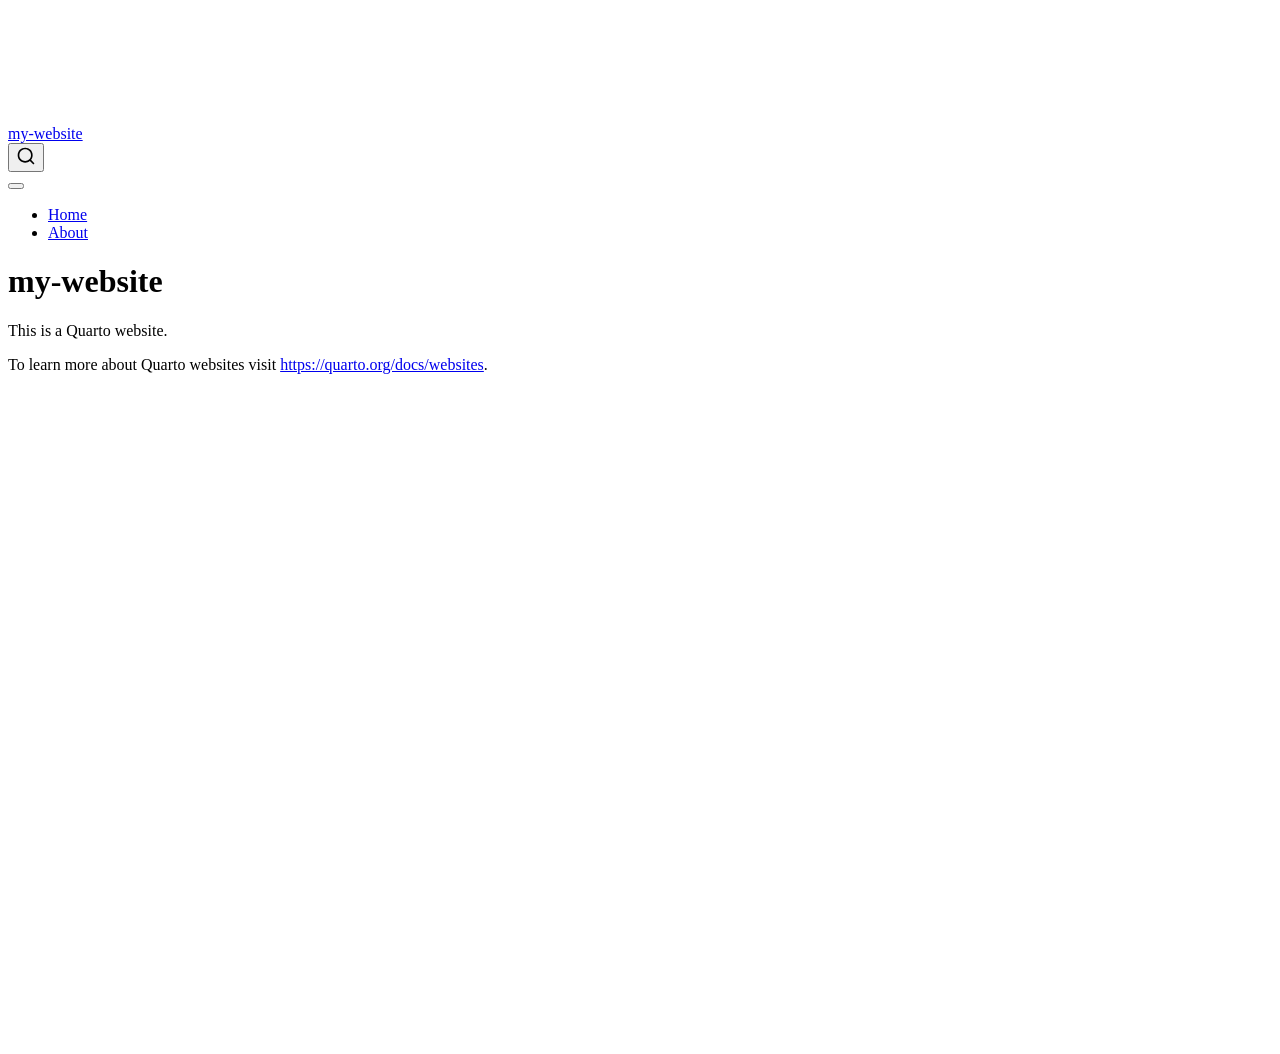
==== index.html @ 3235883e "Built site for gh-pages" ====
<!DOCTYPE html>
<html xmlns="http://www.w3.org/1999/xhtml" lang="en" xml:lang="en"><head>

<meta charset="utf-8">
<meta name="generator" content="quarto-1.9.36">

<meta name="viewport" content="width=device-width, initial-scale=1.0, user-scalable=yes">


<title>my-website</title>
<style>
/* Default styles provided by pandoc.
** See https://pandoc.org/MANUAL.html#variables-for-html for config info.
*/
code{white-space: pre-wrap;}
span.smallcaps{font-variant: small-caps;}
div.columns{display: flex; gap: min(4vw, 1.5em);}
div.column{flex: auto; overflow-x: auto;}
div.hanging-indent{margin-left: 1.5em; text-indent: -1.5em;}
ul.task-list{list-style: none;}
ul.task-list li input[type="checkbox"] {
  width: 0.8em;
  margin: 0 0.8em 0.2em -1em; /* quarto-specific, see https://github.com/quarto-dev/quarto-cli/issues/4556 */ 
  vertical-align: middle;
}
</style>


<script src="site_libs/quarto-nav/quarto-nav.js"></script>
<script src="site_libs/quarto-nav/headroom.min.js"></script>
<script src="site_libs/clipboard/clipboard.min.js"></script>
<script src="site_libs/quarto-search/autocomplete.umd.js"></script>
<script src="site_libs/quarto-search/fuse.min.js"></script>
<script src="site_libs/quarto-search/quarto-search.js"></script>
<meta name="quarto:offset" content="./">
<script src="site_libs/quarto-html/quarto.js" type="module"></script>
<script src="site_libs/quarto-html/tabsets/tabsets.js" type="module"></script>
<script src="site_libs/quarto-html/popper.min.js"></script>
<script src="site_libs/quarto-html/tippy.umd.min.js"></script>
<script src="site_libs/quarto-html/anchor.min.js"></script>
<link href="site_libs/quarto-html/tippy.css" rel="stylesheet">
<link href="site_libs/quarto-html/quarto-syntax-highlighting-845c23b38eaddc0f92fda52bfe77a8c8.css" rel="stylesheet" id="quarto-text-highlighting-styles">
<script src="site_libs/bootstrap/bootstrap.min.js"></script>
<link href="site_libs/bootstrap/bootstrap-icons.css" rel="stylesheet">
<link href="site_libs/bootstrap/bootstrap-a0f9fd0d421825b736dc1bbcbcba2219.min.css" rel="stylesheet" append-hash="true" id="quarto-bootstrap" data-mode="light">
<script id="quarto-search-options" type="application/json">{
  "location": "navbar",
  "copy-button": false,
  "collapse-after": 3,
  "panel-placement": "end",
  "type": "overlay",
  "limit": 50,
  "keyboard-shortcut": [
    "f",
    "/",
    "s"
  ],
  "show-item-context": false,
  "language": {
    "search-no-results-text": "No results",
    "search-matching-documents-text": "matching documents",
    "search-copy-link-title": "Copy link to search",
    "search-hide-matches-text": "Hide additional matches",
    "search-more-match-text": "more match in this document",
    "search-more-matches-text": "more matches in this document",
    "search-clear-button-title": "Clear",
    "search-text-placeholder": "",
    "search-detached-cancel-button-title": "Cancel",
    "search-submit-button-title": "Submit",
    "search-label": "Search"
  }
}</script>


<link rel="stylesheet" href="styles.css">
</head>

<body class="nav-fixed quarto-light">

<div id="quarto-search-results"></div>
  <header id="quarto-header" class="headroom fixed-top">
    <nav class="navbar navbar-expand-lg " data-bs-theme="dark">
      <div class="navbar-container container-fluid">
      <div class="navbar-brand-container mx-auto">
    <a class="navbar-brand" href="./index.html">
    <span class="navbar-title">my-website</span>
    </a>
  </div>
            <div id="quarto-search" class="" title="Search"></div>
          <button class="navbar-toggler" type="button" data-bs-toggle="collapse" data-bs-target="#navbarCollapse" aria-controls="navbarCollapse" role="menu" aria-expanded="false" aria-label="Toggle navigation" onclick="if (window.quartoToggleHeadroom) { window.quartoToggleHeadroom(); }">
  <span class="navbar-toggler-icon"></span>
</button>
          <div class="collapse navbar-collapse" id="navbarCollapse">
            <ul class="navbar-nav navbar-nav-scroll me-auto">
  <li class="nav-item">
    <a class="nav-link active" href="./index.html" aria-current="page"> 
<span class="menu-text">Home</span></a>
  </li>  
  <li class="nav-item">
    <a class="nav-link" href="./about.html"> 
<span class="menu-text">About</span></a>
  </li>  
</ul>
          </div> <!-- /navcollapse -->
            <div class="quarto-navbar-tools">
</div>
      </div> <!-- /container-fluid -->
    </nav>
</header>
<!-- content -->
<div id="quarto-content" class="quarto-container page-columns page-rows-contents page-layout-article page-navbar">
<!-- sidebar -->
<!-- margin-sidebar -->
    <div id="quarto-margin-sidebar" class="sidebar margin-sidebar zindex-bottom">
        
    </div>
<!-- main -->
<main class="content" id="quarto-document-content">

<header id="title-block-header" class="quarto-title-block default">
<div class="quarto-title">
<h1 class="title">my-website</h1>
</div>



<div class="quarto-title-meta">

    
  
    
  </div>
  


</header>


<p>This is a Quarto website.</p>
<p>To learn more about Quarto websites visit <a href="https://quarto.org/docs/websites" class="uri">https://quarto.org/docs/websites</a>.</p>



</main> <!-- /main -->
<script id="quarto-html-after-body" type="application/javascript">
  window.document.addEventListener("DOMContentLoaded", function (event) {
    const icon = "";
    const anchorJS = new window.AnchorJS();
    anchorJS.options = {
      placement: 'right',
      icon: icon
    };
    anchorJS.add('.anchored');
    const isCodeAnnotation = (el) => {
      for (const clz of el.classList) {
        if (clz.startsWith('code-annotation-')) {                     
          return true;
        }
      }
      return false;
    }
    const onCopySuccess = function(e) {
      // button target
      const button = e.trigger;
      // don't keep focus
      button.blur();
      // flash "checked"
      button.classList.add('code-copy-button-checked');
      var currentTitle = button.getAttribute("title");
      button.setAttribute("title", "Copied!");
      let tooltip;
      if (window.bootstrap) {
        button.setAttribute("data-bs-toggle", "tooltip");
        button.setAttribute("data-bs-placement", "left");
        button.setAttribute("data-bs-title", "Copied!");
        tooltip = new bootstrap.Tooltip(button, 
          { trigger: "manual", 
            customClass: "code-copy-button-tooltip",
            offset: [0, -8]});
        tooltip.show();    
      }
      setTimeout(function() {
        if (tooltip) {
          tooltip.hide();
          button.removeAttribute("data-bs-title");
          button.removeAttribute("data-bs-toggle");
          button.removeAttribute("data-bs-placement");
        }
        button.setAttribute("title", currentTitle);
        button.classList.remove('code-copy-button-checked');
      }, 1000);
      // clear code selection
      e.clearSelection();
    }
    const getTextToCopy = function(trigger) {
      const outerScaffold = trigger.parentElement.cloneNode(true);
      const codeEl = outerScaffold.querySelector('code');
      for (const childEl of codeEl.children) {
        if (isCodeAnnotation(childEl)) {
          childEl.remove();
        }
      }
      return codeEl.innerText;
    }
    const clipboard = new window.ClipboardJS('.code-copy-button:not([data-in-quarto-modal])', {
      text: getTextToCopy
    });
    clipboard.on('success', onCopySuccess);
    if (window.document.getElementById('quarto-embedded-source-code-modal')) {
      const clipboardModal = new window.ClipboardJS('.code-copy-button[data-in-quarto-modal]', {
        text: getTextToCopy,
        container: window.document.getElementById('quarto-embedded-source-code-modal')
      });
      clipboardModal.on('success', onCopySuccess);
    }
      var localhostRegex = new RegExp(/^(?:http|https):\/\/localhost\:?[0-9]*\//);
      var mailtoRegex = new RegExp(/^mailto:/);
        var filterRegex = new RegExp('/' + window.location.host + '/');
      var isInternal = (href) => {
          return filterRegex.test(href) || localhostRegex.test(href) || mailtoRegex.test(href);
      }
      // Inspect non-navigation links and adorn them if external
     var links = window.document.querySelectorAll('a[href]:not(.nav-link):not(.navbar-brand):not(.toc-action):not(.sidebar-link):not(.sidebar-item-toggle):not(.pagination-link):not(.no-external):not([aria-hidden]):not(.dropdown-item):not(.quarto-navigation-tool):not(.about-link)');
      for (var i=0; i<links.length; i++) {
        const link = links[i];
        if (!isInternal(link.href)) {
          // undo the damage that might have been done by quarto-nav.js in the case of
          // links that we want to consider external
          if (link.dataset.originalHref !== undefined) {
            link.href = link.dataset.originalHref;
          }
        }
      }
    function tippyHover(el, contentFn, onTriggerFn, onUntriggerFn) {
      const config = {
        allowHTML: true,
        maxWidth: 500,
        delay: 100,
        arrow: false,
        appendTo: function(el) {
            return el.parentElement;
        },
        interactive: true,
        interactiveBorder: 10,
        theme: 'quarto',
        placement: 'bottom-start',
      };
      if (contentFn) {
        config.content = contentFn;
      }
      if (onTriggerFn) {
        config.onTrigger = onTriggerFn;
      }
      if (onUntriggerFn) {
        config.onUntrigger = onUntriggerFn;
      }
      window.tippy(el, config); 
    }
    const noterefs = window.document.querySelectorAll('a[role="doc-noteref"]');
    for (var i=0; i<noterefs.length; i++) {
      const ref = noterefs[i];
      tippyHover(ref, function() {
        // use id or data attribute instead here
        let href = ref.getAttribute('data-footnote-href') || ref.getAttribute('href');
        try { href = new URL(href).hash; } catch {}
        const id = href.replace(/^#\/?/, "");
        const note = window.document.getElementById(id);
        if (note) {
          return note.innerHTML;
        } else {
          return "";
        }
      });
    }
    const xrefs = window.document.querySelectorAll('a.quarto-xref');
    const processXRef = (id, note) => {
      // Strip column container classes
      const stripColumnClz = (el) => {
        el.classList.remove("page-full", "page-columns");
        if (el.children) {
          for (const child of el.children) {
            stripColumnClz(child);
          }
        }
      }
      stripColumnClz(note)
      if (id === null || id.startsWith('sec-')) {
        // Special case sections, only their first couple elements
        const container = document.createElement("div");
        if (note.children && note.children.length > 2) {
          container.appendChild(note.children[0].cloneNode(true));
          for (let i = 1; i < note.children.length; i++) {
            const child = note.children[i];
            if (child.tagName === "P" && child.innerText === "") {
              continue;
            } else {
              container.appendChild(child.cloneNode(true));
              break;
            }
          }
          if (window.Quarto?.typesetMath) {
            window.Quarto.typesetMath(container);
          }
          return container.innerHTML
        } else {
          if (window.Quarto?.typesetMath) {
            window.Quarto.typesetMath(note);
          }
          return note.innerHTML;
        }
      } else {
        // Remove any anchor links if they are present
        const anchorLink = note.querySelector('a.anchorjs-link');
        if (anchorLink) {
          anchorLink.remove();
        }
        if (window.Quarto?.typesetMath) {
          window.Quarto.typesetMath(note);
        }
        if (note.classList.contains("callout")) {
          return note.outerHTML;
        } else {
          return note.innerHTML;
        }
      }
    }
    for (var i=0; i<xrefs.length; i++) {
      const xref = xrefs[i];
      tippyHover(xref, undefined, function(instance) {
        instance.disable();
        let url = xref.getAttribute('href');
        let hash = undefined; 
        if (url.startsWith('#')) {
          hash = url;
        } else {
          try { hash = new URL(url).hash; } catch {}
        }
        if (hash) {
          const id = hash.replace(/^#\/?/, "");
          const note = window.document.getElementById(id);
          if (note !== null) {
            try {
              const html = processXRef(id, note.cloneNode(true));
              instance.setContent(html);
            } finally {
              instance.enable();
              instance.show();
            }
          } else {
            // See if we can fetch this
            fetch(url.split('#')[0])
            .then(res => res.text())
            .then(html => {
              const parser = new DOMParser();
              const htmlDoc = parser.parseFromString(html, "text/html");
              const note = htmlDoc.getElementById(id);
              if (note !== null) {
                const html = processXRef(id, note);
                instance.setContent(html);
              } 
            }).finally(() => {
              instance.enable();
              instance.show();
            });
          }
        } else {
          // See if we can fetch a full url (with no hash to target)
          // This is a special case and we should probably do some content thinning / targeting
          fetch(url)
          .then(res => res.text())
          .then(html => {
            const parser = new DOMParser();
            const htmlDoc = parser.parseFromString(html, "text/html");
            const note = htmlDoc.querySelector('main.content');
            if (note !== null) {
              // This should only happen for chapter cross references
              // (since there is no id in the URL)
              // remove the first header
              if (note.children.length > 0 && note.children[0].tagName === "HEADER") {
                note.children[0].remove();
              }
              const html = processXRef(null, note);
              instance.setContent(html);
            } 
          }).finally(() => {
            instance.enable();
            instance.show();
          });
        }
      }, function(instance) {
      });
    }
        let selectedAnnoteEl;
        const selectorForAnnotation = ( cell, annotation) => {
          let cellAttr = 'data-code-cell="' + cell + '"';
          let lineAttr = 'data-code-annotation="' +  annotation + '"';
          const selector = 'span[' + cellAttr + '][' + lineAttr + ']';
          return selector;
        }
        const selectCodeLines = (annoteEl) => {
          const doc = window.document;
          const targetCell = annoteEl.getAttribute("data-target-cell");
          const targetAnnotation = annoteEl.getAttribute("data-target-annotation");
          const annoteSpan = window.document.querySelector(selectorForAnnotation(targetCell, targetAnnotation));
          const lines = annoteSpan.getAttribute("data-code-lines").split(",");
          const lineIds = lines.map((line) => {
            return targetCell + "-" + line;
          })
          let top = null;
          let height = null;
          let parent = null;
          if (lineIds.length > 0) {
              //compute the position of the single el (top and bottom and make a div)
              const el = window.document.getElementById(lineIds[0]);
              top = el.offsetTop;
              height = el.offsetHeight;
              parent = el.parentElement.parentElement;
            if (lineIds.length > 1) {
              const lastEl = window.document.getElementById(lineIds[lineIds.length - 1]);
              const bottom = lastEl.offsetTop + lastEl.offsetHeight;
              height = bottom - top;
            }
            if (top !== null && height !== null && parent !== null) {
              // cook up a div (if necessary) and position it 
              let div = window.document.getElementById("code-annotation-line-highlight");
              if (div === null) {
                div = window.document.createElement("div");
                div.setAttribute("id", "code-annotation-line-highlight");
                div.style.position = 'absolute';
                parent.appendChild(div);
              }
              div.style.top = top - 2 + "px";
              div.style.height = height + 4 + "px";
              div.style.left = 0;
              let gutterDiv = window.document.getElementById("code-annotation-line-highlight-gutter");
              if (gutterDiv === null) {
                gutterDiv = window.document.createElement("div");
                gutterDiv.setAttribute("id", "code-annotation-line-highlight-gutter");
                gutterDiv.style.position = 'absolute';
                const codeCell = window.document.getElementById(targetCell);
                const gutter = codeCell.querySelector('.code-annotation-gutter');
                gutter.appendChild(gutterDiv);
              }
              gutterDiv.style.top = top - 2 + "px";
              gutterDiv.style.height = height + 4 + "px";
            }
            selectedAnnoteEl = annoteEl;
          }
        };
        const unselectCodeLines = () => {
          const elementsIds = ["code-annotation-line-highlight", "code-annotation-line-highlight-gutter"];
          elementsIds.forEach((elId) => {
            const div = window.document.getElementById(elId);
            if (div) {
              div.remove();
            }
          });
          selectedAnnoteEl = undefined;
        };
          // Handle positioning of the toggle
      window.addEventListener(
        "resize",
        throttle(() => {
          elRect = undefined;
          if (selectedAnnoteEl) {
            selectCodeLines(selectedAnnoteEl);
          }
        }, 10)
      );
      function throttle(fn, ms) {
      let throttle = false;
      let timer;
        return (...args) => {
          if(!throttle) { // first call gets through
              fn.apply(this, args);
              throttle = true;
          } else { // all the others get throttled
              if(timer) clearTimeout(timer); // cancel #2
              timer = setTimeout(() => {
                fn.apply(this, args);
                timer = throttle = false;
              }, ms);
          }
        };
      }
        // Attach click handler to the DT
        const annoteDls = window.document.querySelectorAll('dt[data-target-cell]');
        for (const annoteDlNode of annoteDls) {
          annoteDlNode.addEventListener('click', (event) => {
            const clickedEl = event.target;
            if (clickedEl !== selectedAnnoteEl) {
              unselectCodeLines();
              const activeEl = window.document.querySelector('dt[data-target-cell].code-annotation-active');
              if (activeEl) {
                activeEl.classList.remove('code-annotation-active');
              }
              selectCodeLines(clickedEl);
              clickedEl.classList.add('code-annotation-active');
            } else {
              // Unselect the line
              unselectCodeLines();
              clickedEl.classList.remove('code-annotation-active');
            }
          });
        }
    const findCites = (el) => {
      const parentEl = el.parentElement;
      if (parentEl) {
        const cites = parentEl.dataset.cites;
        if (cites) {
          return {
            el,
            cites: cites.split(' ')
          };
        } else {
          return findCites(el.parentElement)
        }
      } else {
        return undefined;
      }
    };
    var bibliorefs = window.document.querySelectorAll('a[role="doc-biblioref"]');
    for (var i=0; i<bibliorefs.length; i++) {
      const ref = bibliorefs[i];
      const citeInfo = findCites(ref);
      if (citeInfo) {
        tippyHover(citeInfo.el, function() {
          var popup = window.document.createElement('div');
          citeInfo.cites.forEach(function(cite) {
            var citeDiv = window.document.createElement('div');
            citeDiv.classList.add('hanging-indent');
            citeDiv.classList.add('csl-entry');
            var biblioDiv = window.document.getElementById('ref-' + cite);
            if (biblioDiv) {
              citeDiv.innerHTML = biblioDiv.innerHTML;
            }
            popup.appendChild(citeDiv);
          });
          return popup.innerHTML;
        });
      }
    }
  });
  </script>
</div> <!-- /content -->




</body></html>
---- site_libs/quarto-html/tippy.css ----
.tippy-box[data-animation=fade][data-state=hidden]{opacity:0}[data-tippy-root]{max-width:calc(100vw - 10px)}.tippy-box{position:relative;background-color:#333;color:#fff;border-radius:4px;font-size:14px;line-height:1.4;white-space:normal;outline:0;transition-property:transform,visibility,opacity}.tippy-box[data-placement^=top]>.tippy-arrow{bottom:0}.tippy-box[data-placement^=top]>.tippy-arrow:before{bottom:-7px;left:0;border-width:8px 8px 0;border-top-color:initial;transform-origin:center top}.tippy-box[data-placement^=bottom]>.tippy-arrow{top:0}.tippy-box[data-placement^=bottom]>.tippy-arrow:before{top:-7px;left:0;border-width:0 8px 8px;border-bottom-color:initial;transform-origin:center bottom}.tippy-box[data-placement^=left]>.tippy-arrow{right:0}.tippy-box[data-placement^=left]>.tippy-arrow:before{border-width:8px 0 8px 8px;border-left-color:initial;right:-7px;transform-origin:center left}.tippy-box[data-placement^=right]>.tippy-arrow{left:0}.tippy-box[data-placement^=right]>.tippy-arrow:before{left:-7px;border-width:8px 8px 8px 0;border-right-color:initial;transform-origin:center right}.tippy-box[data-inertia][data-state=visible]{transition-timing-function:cubic-bezier(.54,1.5,.38,1.11)}.tippy-arrow{width:16px;height:16px;color:#333}.tippy-arrow:before{content:"";position:absolute;border-color:transparent;border-style:solid}.tippy-content{position:relative;padding:5px 9px;z-index:1}
---- site_libs/quarto-html/quarto-syntax-highlighting-845c23b38eaddc0f92fda52bfe77a8c8.css ----
/* quarto syntax highlight colors */
:root {
  --quarto-hl-ot-color: #003B4F;
  --quarto-hl-at-color: #657422;
  --quarto-hl-ss-color: #20794D;
  --quarto-hl-an-color: #5E5E5E;
  --quarto-hl-fu-color: #4758AB;
  --quarto-hl-st-color: #20794D;
  --quarto-hl-cf-color: #003B4F;
  --quarto-hl-op-color: #5E5E5E;
  --quarto-hl-er-color: #AD0000;
  --quarto-hl-bn-color: #AD0000;
  --quarto-hl-al-color: #AD0000;
  --quarto-hl-va-color: #111111;
  --quarto-hl-bu-color: inherit;
  --quarto-hl-ex-color: inherit;
  --quarto-hl-pp-color: #AD0000;
  --quarto-hl-in-color: #5E5E5E;
  --quarto-hl-vs-color: #20794D;
  --quarto-hl-wa-color: #5E5E5E;
  --quarto-hl-do-color: #5E5E5E;
  --quarto-hl-im-color: #00769E;
  --quarto-hl-ch-color: #20794D;
  --quarto-hl-dt-color: #AD0000;
  --quarto-hl-fl-color: #AD0000;
  --quarto-hl-co-color: #5E5E5E;
  --quarto-hl-cv-color: #5E5E5E;
  --quarto-hl-cn-color: #8f5902;
  --quarto-hl-sc-color: #5E5E5E;
  --quarto-hl-dv-color: #AD0000;
  --quarto-hl-kw-color: #003B4F;
}

/* other quarto variables */
:root {
  --quarto-font-monospace: SFMono-Regular, Menlo, Monaco, Consolas, "Liberation Mono", "Courier New", monospace;
}

/* syntax highlight based on Pandoc's rules */
pre > code.sourceCode > span {
  color: #003B4F;
}

code.sourceCode > span {
  color: #003B4F;
}

div.sourceCode,
div.sourceCode pre.sourceCode {
  color: #003B4F;
}

/* Normal */
code span {
  color: #003B4F;
}

/* Alert */
code span.al {
  color: #AD0000;
  font-style: inherit;
}

/* Annotation */
code span.an {
  color: #5E5E5E;
  font-style: inherit;
}

/* Attribute */
code span.at {
  color: #657422;
  font-style: inherit;
}

/* BaseN */
code span.bn {
  color: #AD0000;
  font-style: inherit;
}

/* BuiltIn */
code span.bu {
  font-style: inherit;
}

/* ControlFlow */
code span.cf {
  color: #003B4F;
  font-weight: bold;
  font-style: inherit;
}

/* Char */
code span.ch {
  color: #20794D;
  font-style: inherit;
}

/* Constant */
code span.cn {
  color: #8f5902;
  font-style: inherit;
}

/* Comment */
code span.co {
  color: #5E5E5E;
  font-style: inherit;
}

/* CommentVar */
code span.cv {
  color: #5E5E5E;
  font-style: italic;
}

/* Documentation */
code span.do {
  color: #5E5E5E;
  font-style: italic;
}

/* DataType */
code span.dt {
  color: #AD0000;
  font-style: inherit;
}

/* DecVal */
code span.dv {
  color: #AD0000;
  font-style: inherit;
}

/* Error */
code span.er {
  color: #AD0000;
  font-style: inherit;
}

/* Extension */
code span.ex {
  font-style: inherit;
}

/* Float */
code span.fl {
  color: #AD0000;
  font-style: inherit;
}

/* Function */
code span.fu {
  color: #4758AB;
  font-style: inherit;
}

/* Import */
code span.im {
  color: #00769E;
  font-style: inherit;
}

/* Information */
code span.in {
  color: #5E5E5E;
  font-style: inherit;
}

/* Keyword */
code span.kw {
  color: #003B4F;
  font-weight: bold;
  font-style: inherit;
}

/* Operator */
code span.op {
  color: #5E5E5E;
  font-style: inherit;
}

/* Other */
code span.ot {
  color: #003B4F;
  font-style: inherit;
}

/* Preprocessor */
code span.pp {
  color: #AD0000;
  font-style: inherit;
}

/* SpecialChar */
code span.sc {
  color: #5E5E5E;
  font-style: inherit;
}

/* SpecialString */
code span.ss {
  color: #20794D;
  font-style: inherit;
}

/* String */
code span.st {
  color: #20794D;
  font-style: inherit;
}

/* Variable */
code span.va {
  color: #111111;
  font-style: inherit;
}

/* VerbatimString */
code span.vs {
  color: #20794D;
  font-style: inherit;
}

/* Warning */
code span.wa {
  color: #5E5E5E;
  font-style: italic;
}

.prevent-inlining {
  content: "</";
}

/*# sourceMappingURL=ac89f0bb514bba72461919f78549e31c.css.map */
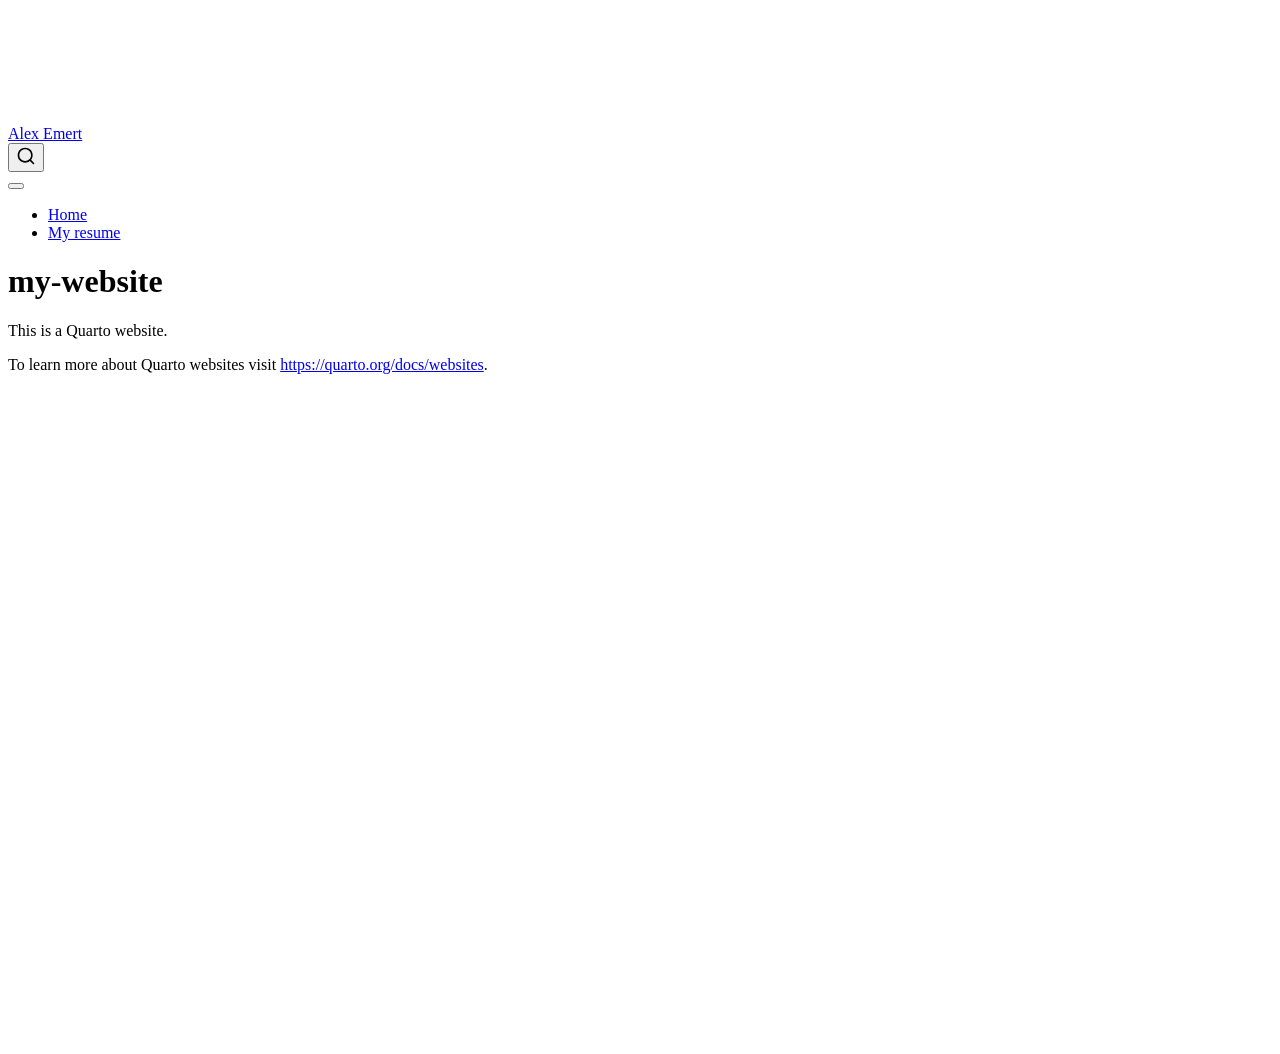
==== commit c6ab7965: "Built site for gh-pages" ====
--- a/index.html
+++ b/index.html
@@ -7,7 +7,7 @@
 <meta name="viewport" content="width=device-width, initial-scale=1.0, user-scalable=yes">
 
 
-<title>my-website</title>
+<title>my-website – Alex Emert</title>
 <style>
 /* Default styles provided by pandoc.
 ** See https://pandoc.org/MANUAL.html#variables-for-html for config info.
@@ -83,7 +83,7 @@
       <div class="navbar-container container-fluid">
       <div class="navbar-brand-container mx-auto">
     <a class="navbar-brand" href="./index.html">
-    <span class="navbar-title">my-website</span>
+    <span class="navbar-title">Alex Emert</span>
     </a>
   </div>
             <div id="quarto-search" class="" title="Search"></div>
@@ -98,7 +98,7 @@
   </li>  
   <li class="nav-item">
     <a class="nav-link" href="./about.html"> 
-<span class="menu-text">About</span></a>
+<span class="menu-text">My resume</span></a>
   </li>  
 </ul>
           </div> <!-- /navcollapse -->
@@ -215,7 +215,7 @@
     }
       var localhostRegex = new RegExp(/^(?:http|https):\/\/localhost\:?[0-9]*\//);
       var mailtoRegex = new RegExp(/^mailto:/);
-        var filterRegex = new RegExp('/' + window.location.host + '/');
+        var filterRegex = new RegExp("https:\/\/AlexEmert\.github\.io\/my-website\/");
       var isInternal = (href) => {
           return filterRegex.test(href) || localhostRegex.test(href) || mailtoRegex.test(href);
       }
--- a/styles.css
+++ b/styles.css
@@ -0,0 +1,6 @@
+/* css styles */
+embed, iframe, object {
+  width: 100%;
+  height: 90vh; 
+  border: none;
+}
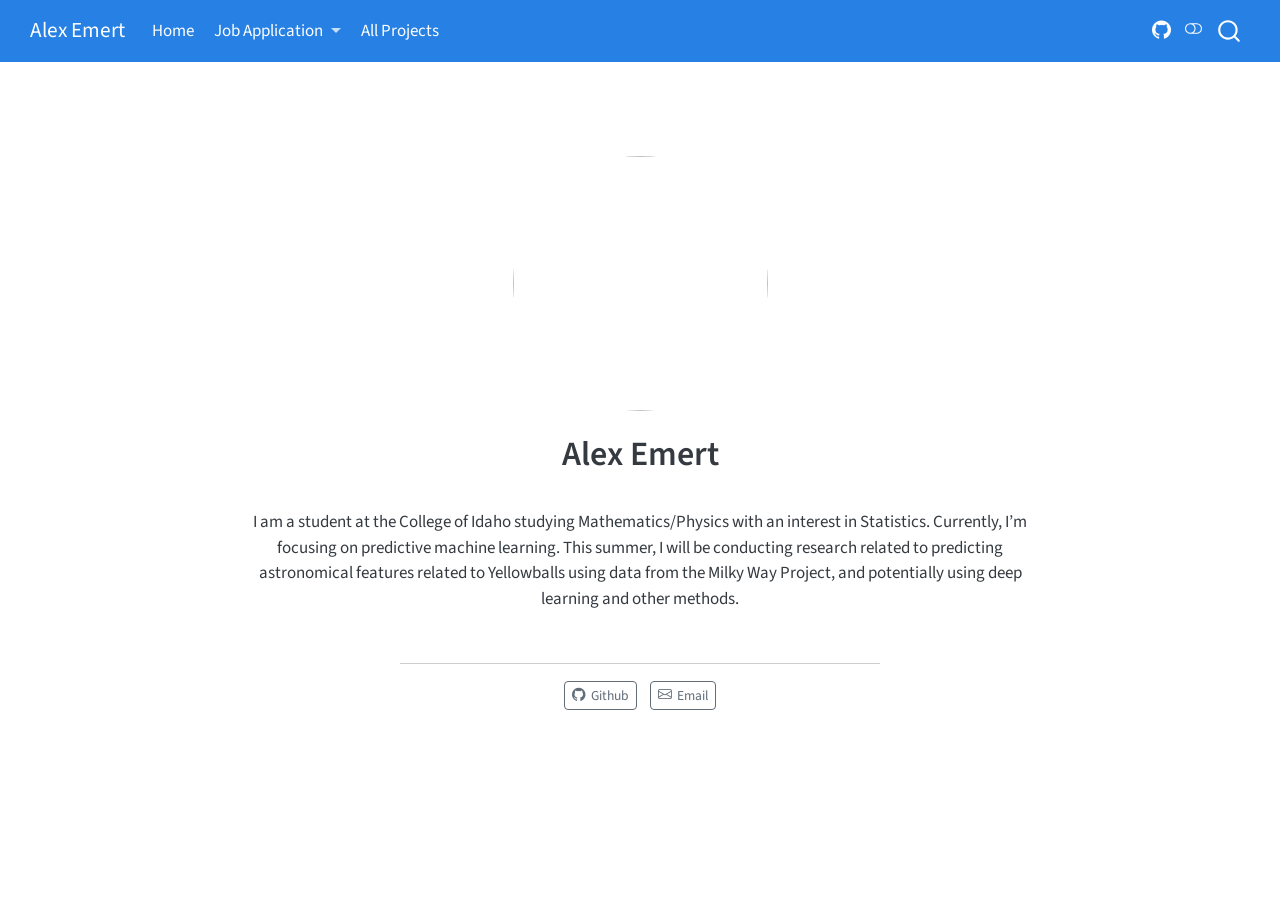
==== commit bd558ab5: "Built site for gh-pages" ====
--- a/index.html
+++ b/index.html
@@ -7,7 +7,7 @@
 <meta name="viewport" content="width=device-width, initial-scale=1.0, user-scalable=yes">
 
 
-<title>my-website – Alex Emert</title>
+<title>Alex Emert</title>
 <style>
 /* Default styles provided by pandoc.
 ** See https://pandoc.org/MANUAL.html#variables-for-html for config info.
@@ -37,12 +37,15 @@
 <script src="site_libs/quarto-html/tabsets/tabsets.js" type="module"></script>
 <script src="site_libs/quarto-html/popper.min.js"></script>
 <script src="site_libs/quarto-html/tippy.umd.min.js"></script>
-<script src="site_libs/quarto-html/anchor.min.js"></script>
 <link href="site_libs/quarto-html/tippy.css" rel="stylesheet">
-<link href="site_libs/quarto-html/quarto-syntax-highlighting-845c23b38eaddc0f92fda52bfe77a8c8.css" rel="stylesheet" id="quarto-text-highlighting-styles">
+<link href="site_libs/quarto-html/quarto-syntax-highlighting-845c23b38eaddc0f92fda52bfe77a8c8.css" rel="stylesheet" class="quarto-color-scheme" id="quarto-text-highlighting-styles">
+<link href="site_libs/quarto-html/quarto-syntax-highlighting-dark-f418161beb48e0141c760e455f12af2c.css" rel="stylesheet" class="quarto-color-scheme quarto-color-alternate" id="quarto-text-highlighting-styles">
+<link href="site_libs/quarto-html/quarto-syntax-highlighting-845c23b38eaddc0f92fda52bfe77a8c8.css" rel="stylesheet" class="quarto-color-scheme-extra" id="quarto-text-highlighting-styles">
 <script src="site_libs/bootstrap/bootstrap.min.js"></script>
 <link href="site_libs/bootstrap/bootstrap-icons.css" rel="stylesheet">
-<link href="site_libs/bootstrap/bootstrap-a0f9fd0d421825b736dc1bbcbcba2219.min.css" rel="stylesheet" append-hash="true" id="quarto-bootstrap" data-mode="light">
+<link href="site_libs/bootstrap/bootstrap-ff38ca5759cea8d2b4e40dc1c167d4da.min.css" rel="stylesheet" append-hash="true" class="quarto-color-scheme" id="quarto-bootstrap" data-mode="light">
+<link href="site_libs/bootstrap/bootstrap-dark-b82a8e178c632e86601320a4062c3b24.min.css" rel="stylesheet" append-hash="true" class="quarto-color-scheme quarto-color-alternate" id="quarto-bootstrap" data-mode="dark">
+<link href="site_libs/bootstrap/bootstrap-ff38ca5759cea8d2b4e40dc1c167d4da.min.css" rel="stylesheet" append-hash="true" class="quarto-color-scheme-extra" id="quarto-bootstrap" data-mode="light">
 <script id="quarto-search-options" type="application/json">{
   "location": "navbar",
   "copy-button": false,
@@ -75,7 +78,169 @@
 <link rel="stylesheet" href="styles.css">
 </head>
 
-<body class="nav-fixed quarto-light">
+<body class="nav-fixed fullcontent quarto-light"><script id="quarto-html-before-body" type="application/javascript">
+    const toggleBodyColorMode = (bsSheetEl) => {
+      const mode = bsSheetEl.getAttribute("data-mode");
+      const bodyEl = window.document.querySelector("body");
+      if (mode === "dark") {
+        bodyEl.classList.add("quarto-dark");
+        bodyEl.classList.remove("quarto-light");
+      } else {
+        bodyEl.classList.add("quarto-light");
+        bodyEl.classList.remove("quarto-dark");
+      }
+    }
+    const toggleBodyColorPrimary = () => {
+      const bsSheetEl = window.document.querySelector("link#quarto-bootstrap:not([rel=disabled-stylesheet])");
+      if (bsSheetEl) {
+        toggleBodyColorMode(bsSheetEl);
+      }
+    }
+    const setColorSchemeToggle = (alternate) => {
+      const toggles = window.document.querySelectorAll('.quarto-color-scheme-toggle');
+      for (let i=0; i < toggles.length; i++) {
+        const toggle = toggles[i];
+        if (toggle) {
+          if (alternate) {
+            toggle.classList.add("alternate");
+          } else {
+            toggle.classList.remove("alternate");
+          }
+        }
+      }
+    };
+    const toggleColorMode = (alternate) => {
+      // Switch the stylesheets
+      const primaryStylesheets = window.document.querySelectorAll('link.quarto-color-scheme:not(.quarto-color-alternate)');
+      const alternateStylesheets = window.document.querySelectorAll('link.quarto-color-scheme.quarto-color-alternate');
+      manageTransitions('#quarto-margin-sidebar .nav-link', false);
+      if (alternate) {
+        // note: dark is layered on light, we don't disable primary!
+        enableStylesheet(alternateStylesheets);
+        for (const sheetNode of alternateStylesheets) {
+          if (sheetNode.id === "quarto-bootstrap") {
+            toggleBodyColorMode(sheetNode);
+          }
+        }
+      } else {
+        disableStylesheet(alternateStylesheets);
+        enableStylesheet(primaryStylesheets)
+        toggleBodyColorPrimary();
+      }
+      manageTransitions('#quarto-margin-sidebar .nav-link', true);
+      // Switch the toggles
+      setColorSchemeToggle(alternate)
+      // Hack to workaround the fact that safari doesn't
+      // properly recolor the scrollbar when toggling (#1455)
+      if (navigator.userAgent.indexOf('Safari') > 0 && navigator.userAgent.indexOf('Chrome') == -1) {
+        manageTransitions("body", false);
+        window.scrollTo(0, 1);
+        setTimeout(() => {
+          window.scrollTo(0, 0);
+          manageTransitions("body", true);
+        }, 40);
+      }
+    }
+    const disableStylesheet = (stylesheets) => {
+      for (let i=0; i < stylesheets.length; i++) {
+        const stylesheet = stylesheets[i];
+        stylesheet.rel = 'disabled-stylesheet';
+      }
+    }
+    const enableStylesheet = (stylesheets) => {
+      for (let i=0; i < stylesheets.length; i++) {
+        const stylesheet = stylesheets[i];
+        if(stylesheet.rel !== 'stylesheet') { // for Chrome, which will still FOUC without this check
+          stylesheet.rel = 'stylesheet';
+        }
+      }
+    }
+    const manageTransitions = (selector, allowTransitions) => {
+      const els = window.document.querySelectorAll(selector);
+      for (let i=0; i < els.length; i++) {
+        const el = els[i];
+        if (allowTransitions) {
+          el.classList.remove('notransition');
+        } else {
+          el.classList.add('notransition');
+        }
+      }
+    }
+    const isFileUrl = () => {
+      return window.location.protocol === 'file:';
+    }
+    const hasAlternateSentinel = () => {
+      let styleSentinel = getColorSchemeSentinel();
+      if (styleSentinel !== null) {
+        return styleSentinel === "alternate";
+      } else {
+        return false;
+      }
+    }
+    const setStyleSentinel = (alternate) => {
+      const value = alternate ? "alternate" : "default";
+      if (!isFileUrl()) {
+        window.localStorage.setItem("quarto-color-scheme", value);
+      } else {
+        localAlternateSentinel = value;
+      }
+    }
+    const getColorSchemeSentinel = () => {
+      if (!isFileUrl()) {
+        const storageValue = window.localStorage.getItem("quarto-color-scheme");
+        return storageValue != null ? storageValue : localAlternateSentinel;
+      } else {
+        return localAlternateSentinel;
+      }
+    }
+    const toggleGiscusIfUsed = (isAlternate, darkModeDefault) => {
+      const baseTheme = document.querySelector('#giscus-base-theme')?.value ?? 'light';
+      const alternateTheme = document.querySelector('#giscus-alt-theme')?.value ?? 'dark';
+      let newTheme = '';
+      if(authorPrefersDark) {
+        newTheme = isAlternate ? baseTheme : alternateTheme;
+      } else {
+        newTheme = isAlternate ? alternateTheme : baseTheme;
+      }
+      const changeGiscusTheme = () => {
+        // From: https://github.com/giscus/giscus/issues/336
+        const sendMessage = (message) => {
+          const iframe = document.querySelector('iframe.giscus-frame');
+          if (!iframe) return;
+          iframe.contentWindow.postMessage({ giscus: message }, 'https://giscus.app');
+        }
+        sendMessage({
+          setConfig: {
+            theme: newTheme
+          }
+        });
+      }
+      const isGiscussLoaded = window.document.querySelector('iframe.giscus-frame') !== null;
+      if (isGiscussLoaded) {
+        changeGiscusTheme();
+      }
+    };
+    const authorPrefersDark = false;
+    const darkModeDefault = authorPrefersDark;
+      document.querySelector('link#quarto-text-highlighting-styles.quarto-color-scheme-extra').rel = 'disabled-stylesheet';
+      document.querySelector('link#quarto-bootstrap.quarto-color-scheme-extra').rel = 'disabled-stylesheet';
+    let localAlternateSentinel = darkModeDefault ? 'alternate' : 'default';
+    // Dark / light mode switch
+    window.quartoToggleColorScheme = () => {
+      // Read the current dark / light value
+      let toAlternate = !hasAlternateSentinel();
+      toggleColorMode(toAlternate);
+      setStyleSentinel(toAlternate);
+      toggleGiscusIfUsed(toAlternate, darkModeDefault);
+      window.dispatchEvent(new Event('resize'));
+    };
+    // Switch to dark mode if need be
+    if (hasAlternateSentinel()) {
+      toggleColorMode(true);
+    } else {
+      toggleColorMode(false);
+    }
+  </script>
 
 <div id="quarto-search-results"></div>
   <header id="quarto-header" class="headroom fixed-top">
@@ -96,13 +261,40 @@
     <a class="nav-link active" href="./index.html" aria-current="page"> 
 <span class="menu-text">Home</span></a>
   </li>  
+  <li class="nav-item dropdown ">
+    <a class="nav-link dropdown-toggle" href="#" id="nav-menu-job-application" role="link" data-bs-toggle="dropdown" aria-expanded="false">
+ <span class="menu-text">Job Application</span>
+    </a>
+    <ul class="dropdown-menu" aria-labelledby="nav-menu-job-application">    
+        <li>
+    <a class="dropdown-item" href="./application/coverletter.html">
+ <span class="dropdown-text">Cover Letter</span></a>
+  </li>  
+        <li>
+    <a class="dropdown-item" href="./application/resume.html">
+ <span class="dropdown-text">Resume</span></a>
+  </li>  
+        <li>
+    <a class="dropdown-item" href="./projects/sample_analysis.html">
+ <span class="dropdown-text">Sample Analysis</span></a>
+  </li>  
+    </ul>
+  </li>
   <li class="nav-item">
-    <a class="nav-link" href="./about.html"> 
-<span class="menu-text">My resume</span></a>
+    <a class="nav-link" href="./projects.html"> 
+<span class="menu-text">All Projects</span></a>
+  </li>  
+</ul>
+            <ul class="navbar-nav navbar-nav-scroll ms-auto">
+  <li class="nav-item compact">
+    <a class="nav-link" href="https://github.com/AlexEmert"> <i class="bi bi-github" role="img">
+</i> 
+<span class="menu-text"></span></a>
   </li>  
 </ul>
           </div> <!-- /navcollapse -->
             <div class="quarto-navbar-tools">
+  <a href="" class="quarto-color-scheme-toggle quarto-navigation-tool  px-1" onclick="window.quartoToggleColorScheme(); return false;" title="Toggle dark mode"><i class="bi"></i></a>
 </div>
       </div> <!-- /container-fluid -->
     </nav>
@@ -111,46 +303,51 @@
 <div id="quarto-content" class="quarto-container page-columns page-rows-contents page-layout-article page-navbar">
 <!-- sidebar -->
 <!-- margin-sidebar -->
-    <div id="quarto-margin-sidebar" class="sidebar margin-sidebar zindex-bottom">
-        
-    </div>
+    
 <!-- main -->
-<main class="content" id="quarto-document-content">
-
-<header id="title-block-header" class="quarto-title-block default">
+<div class="quarto-about-jolla">
+  <img src="files/profile_pic_.jpg" class="about-image
+  round " style="height: 15em; width: 15em;">
+ <header id="title-block-header" class="quarto-title-block default">
 <div class="quarto-title">
-<h1 class="title">my-website</h1>
+<h1 class="title">Alex Emert</h1>
 </div>
-
-
-
 <div class="quarto-title-meta">
-
-    
-  
-    
   </div>
-  
-
-
-</header>
-
-
-<p>This is a Quarto website.</p>
-<p>To learn more about Quarto websites visit <a href="https://quarto.org/docs/websites" class="uri">https://quarto.org/docs/websites</a>.</p>
-
-
-
-</main> <!-- /main -->
+</header><main class="content" id="quarto-document-content">
+
+<p>I am a student at the College of Idaho studying Mathematics/Physics with an interest in Statistics. Currently, I’m focusing on predictive machine learning. This summer, I will be conducting research related to predicting astronomical features related to Yellowballs using data from the Milky Way Project, and potentially using deep learning and other methods.</p>
+
+
+</main> 
+  <hr class="about-sep">
+   <div class="about-links">
+  <a href="https://github.com/AlexEmert" class="about-link" rel="" target="">
+    <i class="bi bi-github"></i>
+     <span class="about-link-text">Github</span>
+  </a>
+  <a href="mailto:alexander.emert@yotes.collegeofidaho.edu" class="about-link" rel="" target="">
+    <i class="bi bi-envelope"></i>
+     <span class="about-link-text">Email</span>
+  </a>
+</div>
+</div>
+ <!-- /main -->
 <script id="quarto-html-after-body" type="application/javascript">
   window.document.addEventListener("DOMContentLoaded", function (event) {
-    const icon = "";
-    const anchorJS = new window.AnchorJS();
-    anchorJS.options = {
-      placement: 'right',
-      icon: icon
-    };
-    anchorJS.add('.anchored');
+    // Ensure there is a toggle, if there isn't float one in the top right
+    if (window.document.querySelector('.quarto-color-scheme-toggle') === null) {
+      const a = window.document.createElement('a');
+      a.classList.add('top-right');
+      a.classList.add('quarto-color-scheme-toggle');
+      a.href = "";
+      a.onclick = function() { try { window.quartoToggleColorScheme(); } catch {} return false; };
+      const i = window.document.createElement("i");
+      i.classList.add('bi');
+      a.appendChild(i);
+      window.document.body.appendChild(a);
+    }
+    setColorSchemeToggle(hasAlternateSentinel())
     const isCodeAnnotation = (el) => {
       for (const clz of el.classList) {
         if (clz.startsWith('code-annotation-')) {                     
--- a/site_libs/quarto-html/quarto-syntax-highlighting-dark-f418161beb48e0141c760e455f12af2c.css
+++ b/site_libs/quarto-html/quarto-syntax-highlighting-dark-f418161beb48e0141c760e455f12af2c.css
@@ -0,0 +1,219 @@
+/* quarto syntax highlight colors */
+:root {
+  --quarto-hl-al-color: #f07178;
+  --quarto-hl-an-color: #d4d0ab;
+  --quarto-hl-at-color: #00e0e0;
+  --quarto-hl-bn-color: #d4d0ab;
+  --quarto-hl-bu-color: #abe338;
+  --quarto-hl-ch-color: #abe338;
+  --quarto-hl-co-color: #f8f8f2;
+  --quarto-hl-cv-color: #ffd700;
+  --quarto-hl-cn-color: #ffd700;
+  --quarto-hl-cf-color: #ffa07a;
+  --quarto-hl-dt-color: #ffa07a;
+  --quarto-hl-dv-color: #d4d0ab;
+  --quarto-hl-do-color: #f8f8f2;
+  --quarto-hl-er-color: #f07178;
+  --quarto-hl-ex-color: #00e0e0;
+  --quarto-hl-fl-color: #d4d0ab;
+  --quarto-hl-fu-color: #ffa07a;
+  --quarto-hl-im-color: #abe338;
+  --quarto-hl-in-color: #d4d0ab;
+  --quarto-hl-kw-color: #ffa07a;
+  --quarto-hl-op-color: #ffa07a;
+  --quarto-hl-ot-color: #00e0e0;
+  --quarto-hl-pp-color: #dcc6e0;
+  --quarto-hl-re-color: #00e0e0;
+  --quarto-hl-sc-color: #abe338;
+  --quarto-hl-ss-color: #abe338;
+  --quarto-hl-st-color: #abe338;
+  --quarto-hl-va-color: #00e0e0;
+  --quarto-hl-vs-color: #abe338;
+  --quarto-hl-wa-color: #dcc6e0;
+}
+
+/* other quarto variables */
+:root {
+  --quarto-font-monospace: SFMono-Regular, Menlo, Monaco, Consolas, "Liberation Mono", "Courier New", monospace;
+}
+
+/* syntax highlight based on Pandoc's rules */
+pre > code.sourceCode > span {
+  color: #f8f8f2;
+}
+
+code.sourceCode > span {
+  color: #f8f8f2;
+}
+
+div.sourceCode,
+div.sourceCode pre.sourceCode {
+  color: #f8f8f2;
+}
+
+/* Normal */
+code span {
+  color: #f8f8f2;
+}
+
+/* Alert */
+code span.al {
+  color: #f07178;
+}
+
+/* Annotation */
+code span.an {
+  color: #d4d0ab;
+}
+
+/* Attribute */
+code span.at {
+  color: #00e0e0;
+}
+
+/* BaseN */
+code span.bn {
+  color: #d4d0ab;
+}
+
+/* BuiltIn */
+code span.bu {
+  color: #abe338;
+}
+
+/* ControlFlow */
+code span.cf {
+  font-weight: bold;
+  color: #ffa07a;
+}
+
+/* Char */
+code span.ch {
+  color: #abe338;
+}
+
+/* Constant */
+code span.cn {
+  color: #ffd700;
+}
+
+/* Comment */
+code span.co {
+  font-style: italic;
+  color: #f8f8f2;
+}
+
+/* CommentVar */
+code span.cv {
+  color: #ffd700;
+}
+
+/* Documentation */
+code span.do {
+  color: #f8f8f2;
+}
+
+/* DataType */
+code span.dt {
+  color: #ffa07a;
+}
+
+/* DecVal */
+code span.dv {
+  color: #d4d0ab;
+}
+
+/* Error */
+code span.er {
+  color: #f07178;
+  text-decoration: underline;
+}
+
+/* Extension */
+code span.ex {
+  font-weight: bold;
+  color: #00e0e0;
+}
+
+/* Float */
+code span.fl {
+  color: #d4d0ab;
+}
+
+/* Function */
+code span.fu {
+  color: #ffa07a;
+}
+
+/* Import */
+code span.im {
+  color: #abe338;
+}
+
+/* Information */
+code span.in {
+  color: #d4d0ab;
+}
+
+/* Keyword */
+code span.kw {
+  font-weight: bold;
+  color: #ffa07a;
+}
+
+/* Operator */
+code span.op {
+  color: #ffa07a;
+}
+
+/* Other */
+code span.ot {
+  color: #00e0e0;
+}
+
+/* Preprocessor */
+code span.pp {
+  color: #dcc6e0;
+}
+
+/* RegionMarker */
+code span.re {
+  background-color: #f8f8f2;
+  color: #00e0e0;
+}
+
+/* SpecialChar */
+code span.sc {
+  color: #abe338;
+}
+
+/* SpecialString */
+code span.ss {
+  color: #abe338;
+}
+
+/* String */
+code span.st {
+  color: #abe338;
+}
+
+/* Variable */
+code span.va {
+  color: #00e0e0;
+}
+
+/* VerbatimString */
+code span.vs {
+  color: #abe338;
+}
+
+/* Warning */
+code span.wa {
+  color: #dcc6e0;
+}
+
+.prevent-inlining {
+  content: "</";
+}
+
+/*# sourceMappingURL=378c2a0cc31455d06730fbe37c8f3789.css.map */
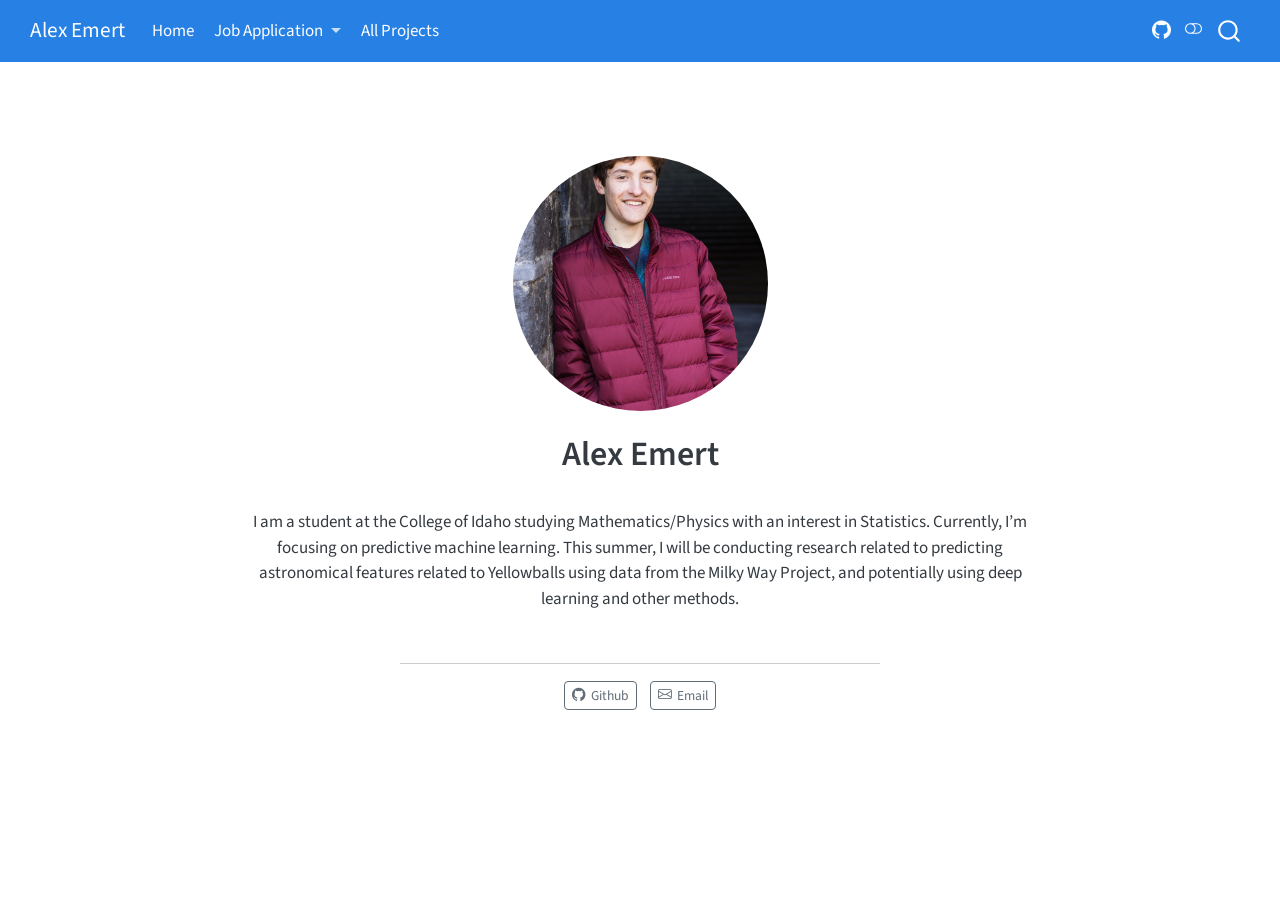
==== commit fea42bef: "Built site for gh-pages" ====
--- a/index.html
+++ b/index.html
@@ -306,7 +306,7 @@
     
 <!-- main -->
 <div class="quarto-about-jolla">
-  <img src="files/profile_pic_.jpg" class="about-image
+  <img src="files/profile_pic.jpg" class="about-image
   round " style="height: 15em; width: 15em;">
  <header id="title-block-header" class="quarto-title-block default">
 <div class="quarto-title">
